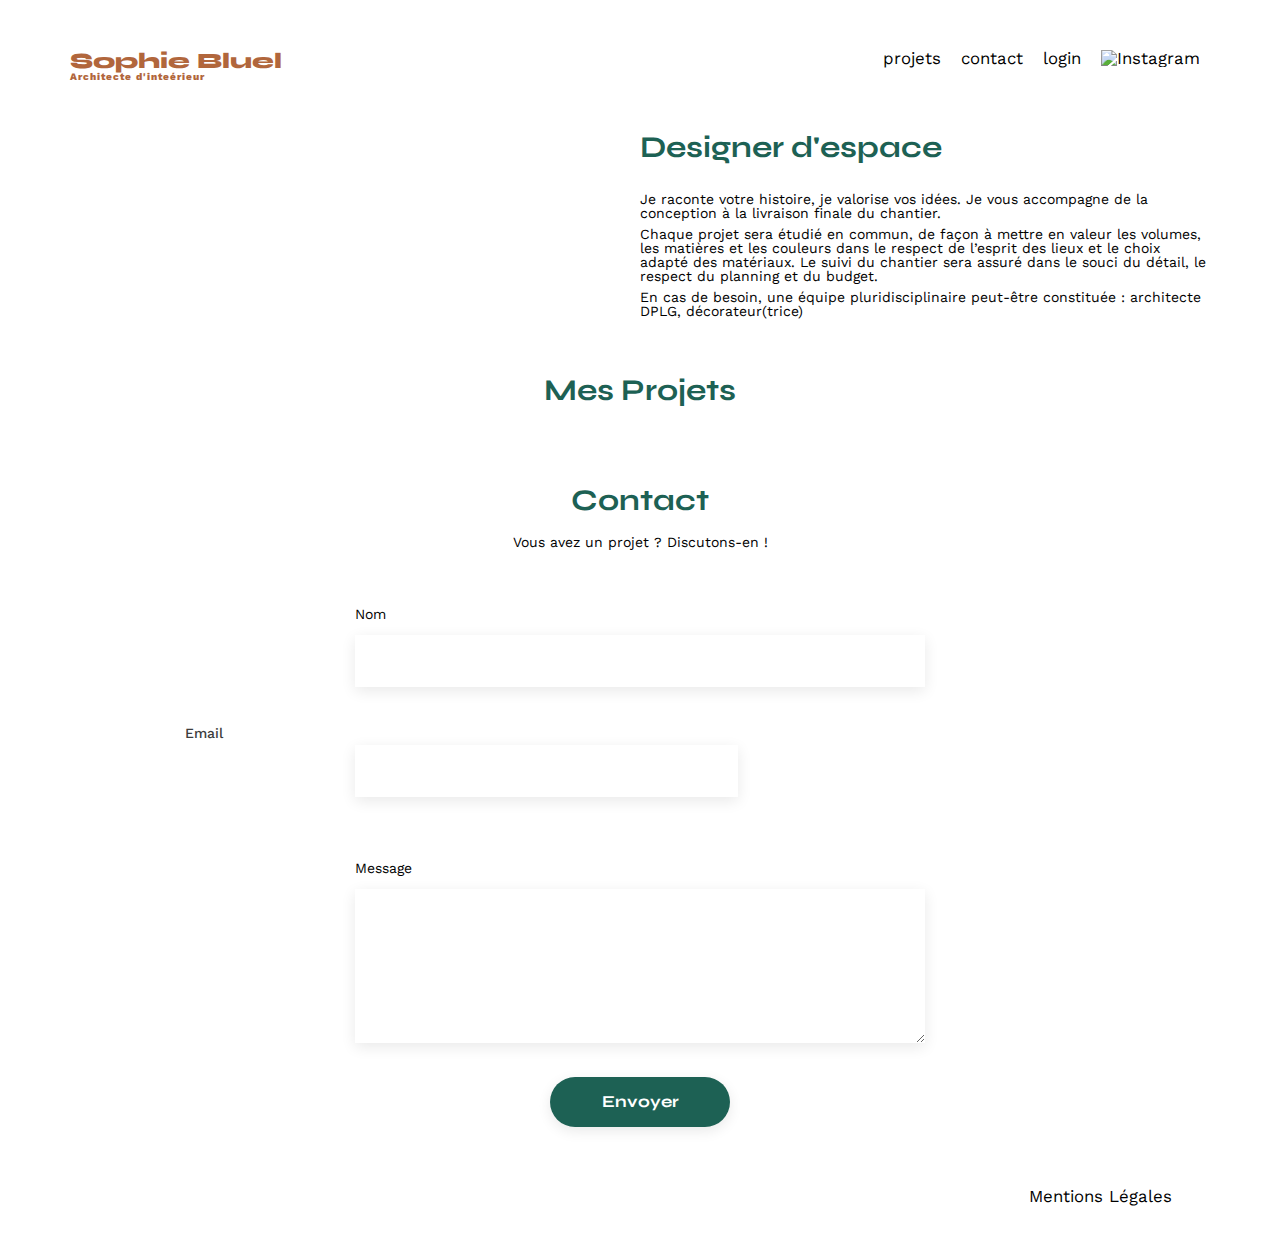
==== FrontEnd/index.html @ 69244aba "first commit. homepage done" ====
<!DOCTYPE html>
<html lang="fr">
<head>
	<meta charset="UTF-8">
	<title>Sophie Bluel - Architecte d'intérieur</title>
	<meta name="viewport" content="width=device-width, initial-scale=1.0">
	<link rel="preconnect" href="https://fonts.googleapis.com">
	<link rel="preconnect" href="https://fonts.gstatic.com" crossorigin>
	<link href="https://fonts.googleapis.com/css2?family=Syne:wght@700;800&family=Work+Sans&display=swap" rel="stylesheet">
	<meta name="description" content="">
	<link rel="stylesheet" href="./assets/style.css">
	<script src="./JS/home.js" type="module"></script>
</head>
<body>
<header>
	<h1>Sophie Bluel <span>Architecte d'inteérieur</span></h1>
	<nav>
		<ul>
			<li>projets</li>
			<li>contact</li>
			<li>login</li>
			<li><img src="./assets/icons/instagram.png" alt="Instagram"></li>
		</ul>
	</nav>
</header>
<main>
	<section id="introduction">
		<figure>
			<img src="./assets/images/sophie-bluel.png" alt="">
		</figure>
		<article>
			<h2>Designer d'espace</h2>
			<p>Je raconte votre histoire, je valorise vos idées. Je vous accompagne de la conception à la livraison finale du chantier.</p>
			<p>Chaque projet sera étudié en commun, de façon à mettre en valeur les volumes, les matières et les couleurs dans le respect de l’esprit des lieux et le choix adapté des matériaux. Le suivi du chantier sera assuré dans le souci du détail, le respect du planning et du budget.</p>
			<p>En cas de besoin, une équipe pluridisciplinaire peut-être constituée : architecte DPLG, décorateur(trice)</p>
		</article>
	</section>
	<section id="portfolio">
		<h2>Mes Projets</h2>
		<div class="gallery">

		</div>
	</section>
	<section id="contact">
		<h2>Contact</h2>
		<p>Vous avez un projet ? Discutons-en !</p>
		<form action="#" method="post">
			<label for="name">Nom</label>
			<input type="text" name="name" id="name">
			<label for="email">Email</label>
			<input type="email" name="email" id="email">
			<label for="message">Message</label>
			<textarea name="message" id="message" cols="30" rows="10"></textarea>
			<input type="submit" value="Envoyer">
		</form>
	</section>
</main>

<footer>
	<nav>
		<ul>
			<li>Mentions Légales</li>
		</ul>
	</nav>
</footer>
</body>
</html>
---- FrontEnd/assets/style.css ----
/* http://meyerweb.com/eric/tools/css/reset/
   v2.0 | 20110126
   License: none (public domain)
*/

html,
body,
div,
span,
applet,
object,
iframe,
h1,
h2,
h3,
h4,
h5,
h6,
p,
blockquote,
pre,
a,
abbr,
acronym,
address,
big,
cite,
code,
del,
dfn,
em,
img,
ins,
kbd,
q,
s,
samp,
small,
strike,
strong,
sub,
sup,
tt,
var,
b,
u,
i,
center,
dl,
dt,
dd,
ol,
ul,
li,
fieldset,
form,
label,
legend,
table,
caption,
tbody,
tfoot,
thead,
tr,
th,
td,
article,
aside,
canvas,
details,
embed,
figure,
figcaption,
footer,
header,
hgroup,
menu,
nav,
output,
ruby,
section,
summary,
time,
mark,
audio,
video {
	margin: 0;
	padding: 0;
	border: 0;
	font-size: 100%;
	font: inherit;
	vertical-align: baseline;
}

/* HTML5 display-role reset for older browsers */
article,
aside,
details,
figcaption,
figure,
footer,
header,
hgroup,
menu,
nav,
section {
	display: block;
}

body {
	line-height: 1;
}

ol,
ul {
	list-style: none;
}

blockquote,
q {
	quotes: none;
}

blockquote:before,
blockquote:after,
q:before,
q:after {
	content: '';
	content: none;
}

table {
	border-collapse: collapse;
	border-spacing: 0;
}

/** end reset css**/
body {
	max-width: 1140px;
	margin: auto;
	font-family: 'Work Sans';
	font-size: 14px;
}

header {
	display: flex;
	justify-content: space-between;
	margin: 50px 0
}

section {
	margin: 50px 0
}

h1 {
	display: flex;
	flex-direction: column;
	font-family: 'Syne';
	font-size: 22px;
	font-weight: 800;
	color: #B1663C
}

h1>span {
	font-family: 'Work Sans';
	font-size: 10px;
	letter-spacing: 0.1em;
	;
}

h2 {
	font-family: 'Syne';
	font-weight: 700;
	font-size: 30px;
	color: #1D6154
}

nav ul {
	display: flex;
	align-items: center;
	list-style-type: none;

}

nav li {
	padding: 0 10px;
	font-size: 1.2em;
}

li:hover {
	color: #B1663C;
}

#introduction {
	display: flex;
	align-items: center;
}

#introduction figure {
	flex: 1
}

#introduction img {
	display: block;
	margin: auto;
	width: 80%;
}

#introduction article {
	flex: 1
}

#introduction h2 {
	margin-bottom: 1em;
}

#introduction p {
	margin-bottom: 0.5em;
}

#portfolio h2 {
	text-align: center;
	margin-bottom: 1em;
}

.gallery {
	width: 100%;
	display: grid;
	grid-template-columns: 1fr 1fr 1fr;
	grid-column-gap: 20px;
	grid-row-gap: 20px;
}

.gallery img {
	width: 100%;

}

#contact {
	width: 50%;
	margin: auto;
}

#contact>* {
	text-align: center;

}

#contact h2 {
	margin-bottom: 20px;
}

#contact form {
	text-align: left;
	margin-top: 30px;
	display: flex;
	flex-direction: column;
}

#contact input {
	height: 50px;
	font-size: 1.2em;
	border: none;
	box-shadow: 0px 4px 14px rgba(0, 0, 0, 0.09);
}

#contact label {
	margin: 2em 0 1em 0;
}

#contact textarea {
	border: none;
	box-shadow: 0px 4px 14px rgba(0, 0, 0, 0.09);
}

input[type="submit"] {
	font-family: 'Syne';
	font-weight: 700;
	color: white;
	background-color: #1D6154;
	margin: 2em auto;
	width: 180px;
	text-align: center;
	border-radius: 60px;
}

footer nav ul {
	display: flex;
	justify-content: flex-end;
	margin: 2em
}



/* my stuff */

#loginForm {
	display: flex;
	flex-flow: column;
	align-items: center;
	margin-top: 200px;
	margin-left: auto;
	margin-right: auto;
	text-align: center;
	margin-bottom: 300px;
}

#loginForm h1 {
	margin-bottom: 10px;
	font-family: 'Syne';
	font-style: normal;
	font-weight: 700;
	font-size: 30px;
	line-height: 36px;
	color: #1D6154;

	/* identical to box height */
	text-align: center;
}

label[for="email"] {
	position: relative;
	left: -170px;
	top: 10px;
	text-align: left;
	width: 46px;
	height: 16px;
	font-family: 'Work Sans';
	font-style: normal;
	font-weight: 500;
	font-size: 14px;
	line-height: 16px;
	color: #3D3D3D;
}

#email {
	/* Rectangle 12 */
	width: 379px;
	height: 51px;
	background: #FFFFFF;
	border: none;
	box-shadow: 0px 4px 14px rgba(0, 0, 0, 0.09);
	margin-bottom: 36px;
}

label[for="password"] {
	position: relative;
	left: -146px;
	top: 15px;
	width: 92px;
	height: 16px;
	font-family: 'Work Sans';
	font-style: normal;
	font-weight: 500;
	font-size: 14px;
	line-height: 16px;
	color: #3D3D3D;
}

#password {
	border: none;
	width: 379px;
	height: 51px;
	margin-top: 6px;
	background: #FFFFFF;
	box-shadow: 0px 4px 14px rgba(0, 0, 0, 0.09);
}

#loginForm button{
	font-family: inherit;
	color: white;
	background: #1D6154;
	margin-top: 37px;
	height: 36px;
	width: 179px;
	border-radius: 60px;
	border: none;
	cursor: pointer;
}

nav a{
	font-family: inherit;
	color: inherit;
	text-decoration: none;
}

nav a:active{
	font-weight: 600;
}
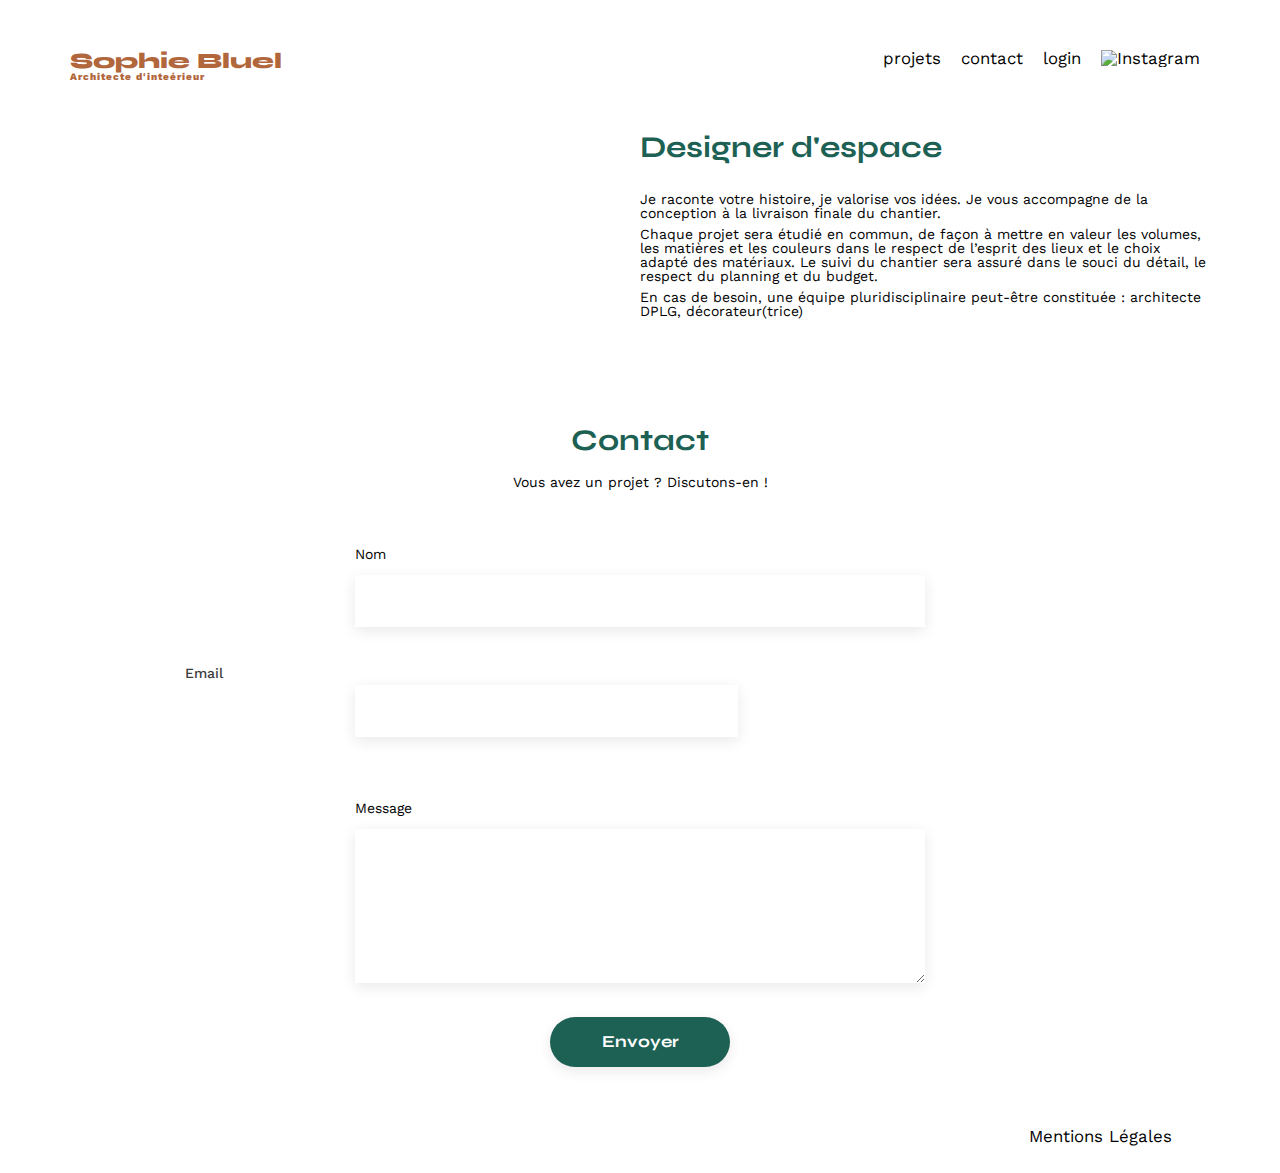
==== commit 4a08ebd3: "working categories. might need some polishing" ====
--- a/FrontEnd/index.html
+++ b/FrontEnd/index.html
@@ -9,7 +9,7 @@
 	<link href="https://fonts.googleapis.com/css2?family=Syne:wght@700;800&family=Work+Sans&display=swap" rel="stylesheet">
 	<meta name="description" content="">
 	<link rel="stylesheet" href="./assets/style.css">
-	<script src="./JS/home.js" type="module"></script>
+	<script src="./JS/home.js" type="module" defer></script>
 </head>
 <body>
 <header>
@@ -36,7 +36,6 @@
 		</article>
 	</section>
 	<section id="portfolio">
-		<h2>Mes Projets</h2>
 		<div class="gallery">
 
 		</div>
--- a/FrontEnd/assets/style.css
+++ b/FrontEnd/assets/style.css
@@ -386,4 +386,41 @@
 
 nav a:active{
 	font-weight: 600;
+}
+
+
+/* category buttons */
+
+.btnContainer{
+	width: 50%;
+	display: flex;
+	justify-content: space-around;
+	margin-left: auto;
+	margin-right: auto;
+	margin-bottom: 40px;
+}
+
+.btnContainer .btn{
+	display: inline-block;
+	font-family: 'Syne';
+	height: 37px;
+	box-sizing: border-box;
+	font-size: 16px;
+	font-weight: 700;
+	text-align: center;
+	color: #1D6154;
+	border: 1px solid #1D6154;
+	border-radius: 60px;
+	padding-top: 5px;
+	padding-left: 15px;
+	padding-right: 15px;
+	padding-bottom: 5px;
+	background-color: transparent;
+	cursor: pointer;
+	line-height: 19px;
+}
+
+.btnContainer .btn:active, .btnContainer .btn:hover,.btnContainer .btn:focus{
+	background-color: #1D6154;
+	color: white;
 }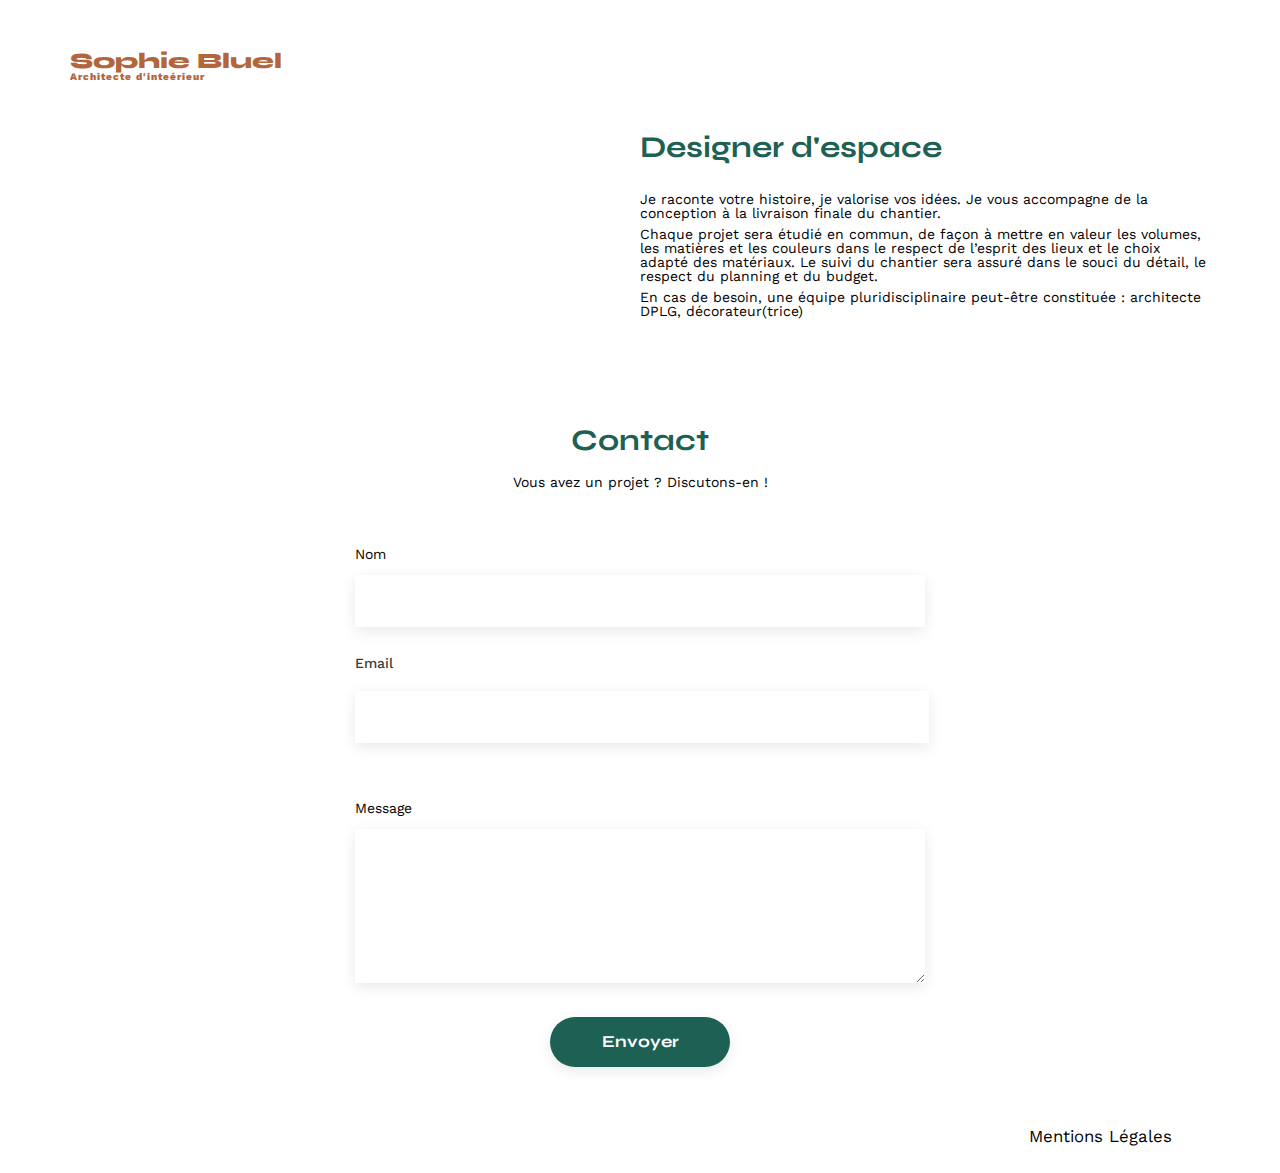
==== commit 62a0048c: "load index, categories, login" ====
--- a/FrontEnd/index.html
+++ b/FrontEnd/index.html
@@ -1,66 +1,70 @@
 <!DOCTYPE html>
 <html lang="fr">
+
 <head>
 	<meta charset="UTF-8">
 	<title>Sophie Bluel - Architecte d'intérieur</title>
 	<meta name="viewport" content="width=device-width, initial-scale=1.0">
 	<link rel="preconnect" href="https://fonts.googleapis.com">
 	<link rel="preconnect" href="https://fonts.gstatic.com" crossorigin>
-	<link href="https://fonts.googleapis.com/css2?family=Syne:wght@700;800&family=Work+Sans&display=swap" rel="stylesheet">
-	<meta name="description" content="">
+	<link href="https://fonts.googleapis.com/css2?family=Syne:wght@700;800&family=Work+Sans&display=swap"
+		rel="stylesheet">
+		<script src="https://kit.fontawesome.com/8e51572be2.js" crossorigin="anonymous"></script>
 	<link rel="stylesheet" href="./assets/style.css">
-	<script src="./JS/home.js" type="module" defer></script>
+	<script src="./scripts/index.js" defer></script>
 </head>
+
 <body>
-<header>
-	<h1>Sophie Bluel <span>Architecte d'inteérieur</span></h1>
-	<nav>
-		<ul>
-			<li>projets</li>
-			<li>contact</li>
-			<li>login</li>
-			<li><img src="./assets/icons/instagram.png" alt="Instagram"></li>
-		</ul>
-	</nav>
-</header>
-<main>
-	<section id="introduction">
-		<figure>
-			<img src="./assets/images/sophie-bluel.png" alt="">
-		</figure>
-		<article>
-			<h2>Designer d'espace</h2>
-			<p>Je raconte votre histoire, je valorise vos idées. Je vous accompagne de la conception à la livraison finale du chantier.</p>
-			<p>Chaque projet sera étudié en commun, de façon à mettre en valeur les volumes, les matières et les couleurs dans le respect de l’esprit des lieux et le choix adapté des matériaux. Le suivi du chantier sera assuré dans le souci du détail, le respect du planning et du budget.</p>
-			<p>En cas de besoin, une équipe pluridisciplinaire peut-être constituée : architecte DPLG, décorateur(trice)</p>
-		</article>
-	</section>
-	<section id="portfolio">
-		<div class="gallery">
+	<header>
 
-		</div>
-	</section>
-	<section id="contact">
-		<h2>Contact</h2>
-		<p>Vous avez un projet ? Discutons-en !</p>
-		<form action="#" method="post">
-			<label for="name">Nom</label>
-			<input type="text" name="name" id="name">
-			<label for="email">Email</label>
-			<input type="email" name="email" id="email">
-			<label for="message">Message</label>
-			<textarea name="message" id="message" cols="30" rows="10"></textarea>
-			<input type="submit" value="Envoyer">
-		</form>
-	</section>
-</main>
+		<h1>Sophie Bluel <span>Architecte d'inteérieur</span></h1>
+		<nav>
 
-<footer>
-	<nav>
-		<ul>
-			<li>Mentions Légales</li>
-		</ul>
-	</nav>
-</footer>
+		</nav>
+	</header>
+	<main>
+		<section id="introduction">
+			<figure>
+				<img src="./assets/images/sophie-bluel.png" alt="">
+			</figure>
+			<article>
+				<h2>Designer d'espace</h2>
+				<p>Je raconte votre histoire, je valorise vos idées. Je vous accompagne de la conception à la livraison
+					finale du chantier.</p>
+				<p>Chaque projet sera étudié en commun, de façon à mettre en valeur les volumes, les matières et les
+					couleurs dans le respect de l’esprit des lieux et le choix adapté des matériaux. Le suivi du
+					chantier sera assuré dans le souci du détail, le respect du planning et du budget.</p>
+				<p>En cas de besoin, une équipe pluridisciplinaire peut-être constituée : architecte DPLG,
+					décorateur(trice)</p>
+			</article>
+		</section>
+		<section id="portfolio">
+			<div class="gallery">
+
+			</div>
+		</section>
+		<section id="contact">
+			<h2>Contact</h2>
+			<p>Vous avez un projet ? Discutons-en !</p>
+			<form action="#" method="post">
+				<label for="name">Nom</label>
+				<input type="text" name="name" id="name">
+				<label for="email">Email</label>
+				<input type="email" name="email" id="email">
+				<label for="message">Message</label>
+				<textarea name="message" id="message" cols="30" rows="10"></textarea>
+				<input type="submit" value="Envoyer">
+			</form>
+		</section>
+	</main>
+
+	<footer>
+		<nav>
+			<ul>
+				<li>Mentions Légales</li>
+			</ul>
+		</nav>
+	</footer>
 </body>
-</html>
+
+</html>--- a/FrontEnd/assets/style.css
+++ b/FrontEnd/assets/style.css
@@ -292,9 +292,11 @@
 
 
 
-/* my stuff */
+/* login form*/
 
 #loginForm {
+	font-family: 'Syne';
+	width: 35%;
 	display: flex;
 	flex-flow: column;
 	align-items: center;
@@ -303,6 +305,7 @@
 	margin-right: auto;
 	text-align: center;
 	margin-bottom: 300px;
+	box-sizing: border-box;
 }
 
 #loginForm h1 {
@@ -313,61 +316,58 @@
 	font-size: 30px;
 	line-height: 36px;
 	color: #1D6154;
-
-	/* identical to box height */
-	text-align: center;
-}
-
-label[for="email"] {
-	position: relative;
-	left: -170px;
-	top: 10px;
-	text-align: left;
-	width: 46px;
-	height: 16px;
-	font-family: 'Work Sans';
-	font-style: normal;
-	font-weight: 500;
-	font-size: 14px;
-	line-height: 16px;
-	color: #3D3D3D;
+	text-align: center;
+}
+
+.name, .password{
+	width: 100%;
+	display: flex;
+	flex-direction: column;
+	align-items: flex-start;
+}
+
+
+.connection{
+	display: flex;
+	flex-direction: column;
 }
 
 #email {
-	/* Rectangle 12 */
-	width: 379px;
+	font-size: 20px;
+	font-family: inherit;
+	width: 100%;
 	height: 51px;
 	background: #FFFFFF;
 	border: none;
+	margin-bottom: 30px;
+	margin-top: 6px;
 	box-shadow: 0px 4px 14px rgba(0, 0, 0, 0.09);
-	margin-bottom: 36px;
-}
-
-label[for="password"] {
-	position: relative;
-	left: -146px;
-	top: 15px;
-	width: 92px;
-	height: 16px;
-	font-family: 'Work Sans';
-	font-style: normal;
-	font-weight: 500;
-	font-size: 14px;
-	line-height: 16px;
-	color: #3D3D3D;
 }
 
 #password {
-	border: none;
-	width: 379px;
+	font-size: 20px;
+	border: none;
+	width: 100%;
 	height: 51px;
 	margin-top: 6px;
 	background: #FFFFFF;
 	box-shadow: 0px 4px 14px rgba(0, 0, 0, 0.09);
 }
 
-#loginForm button{
-	font-family: inherit;
+label[for='email'], label[for='password']{
+	font-family: 'Work Sans';
+	font-style: normal;
+	font-size: 14px;
+	font-weight: 500;
+	line-height: 16px;
+	letter-spacing: 0em;
+	color: #3D3D3D;
+}
+
+#login{
+	font-family: 'Syne';
+	font-size: 14px;
+	font-weight: 700;
 	color: white;
 	background: #1D6154;
 	margin-top: 37px;
@@ -376,9 +376,10 @@
 	border-radius: 60px;
 	border: none;
 	cursor: pointer;
-}
-
-nav a{
+	margin-bottom: 28px;
+}
+
+nav a, .connection a{
 	font-family: inherit;
 	color: inherit;
 	text-decoration: none;
@@ -423,4 +424,85 @@
 .btnContainer .btn:active, .btnContainer .btn:hover,.btnContainer .btn:focus{
 	background-color: #1D6154;
 	color: white;
-}+}
+
+/* modify container */
+
+.modify{
+	display: flex;
+	align-items: baseline;
+	justify-content: space-between;
+	width: 25%;
+	margin-left: auto;
+	margin-right: auto;
+}
+
+.fa-pen-to-square{
+	font-size: 20px;
+	font-weight: 400;
+}
+
+.modify button{
+	font-family: 'Work Sans';
+	font-weight: 400;
+	font-size: 14px;
+	cursor: pointer;
+	display: flex;
+	text-decoration: none;
+	align-items: center;
+	justify-content: space-between;
+	width: 70px;
+	background: transparent;
+	border: none;
+}
+
+
+/* top publish buttons*/
+
+.publish{
+	display: flex;
+	justify-content: center;
+	margin-left: auto;
+	margin-right: auto;
+	background-color: black;
+	height: 59px;
+	font-family: 'Work Sans';
+	align-items: center;
+	width: 100%;
+}
+
+.publish a{
+	font-weight: 400;
+	font-size: 16px;
+	color: white;
+	cursor: pointer;
+	text-decoration: none;
+	text-align: center;
+	display: flex;
+	text-decoration: none;
+	align-items: center;
+	justify-content: center;
+	width: 15%;
+
+}
+
+.publish .fa-pen-to-square{
+	margin-right: 5px;
+	font-weight: 400;
+}
+
+.publish>button{
+	font-weight: 500;
+	font-size: 14px;
+	font-family: 'Work Sans';
+	border-radius: 60px;
+	height: 38px;
+	width: 216px;
+	cursor: pointer;
+	border: none;
+	text-align: center;
+}
+
+
+/*modal*/
+
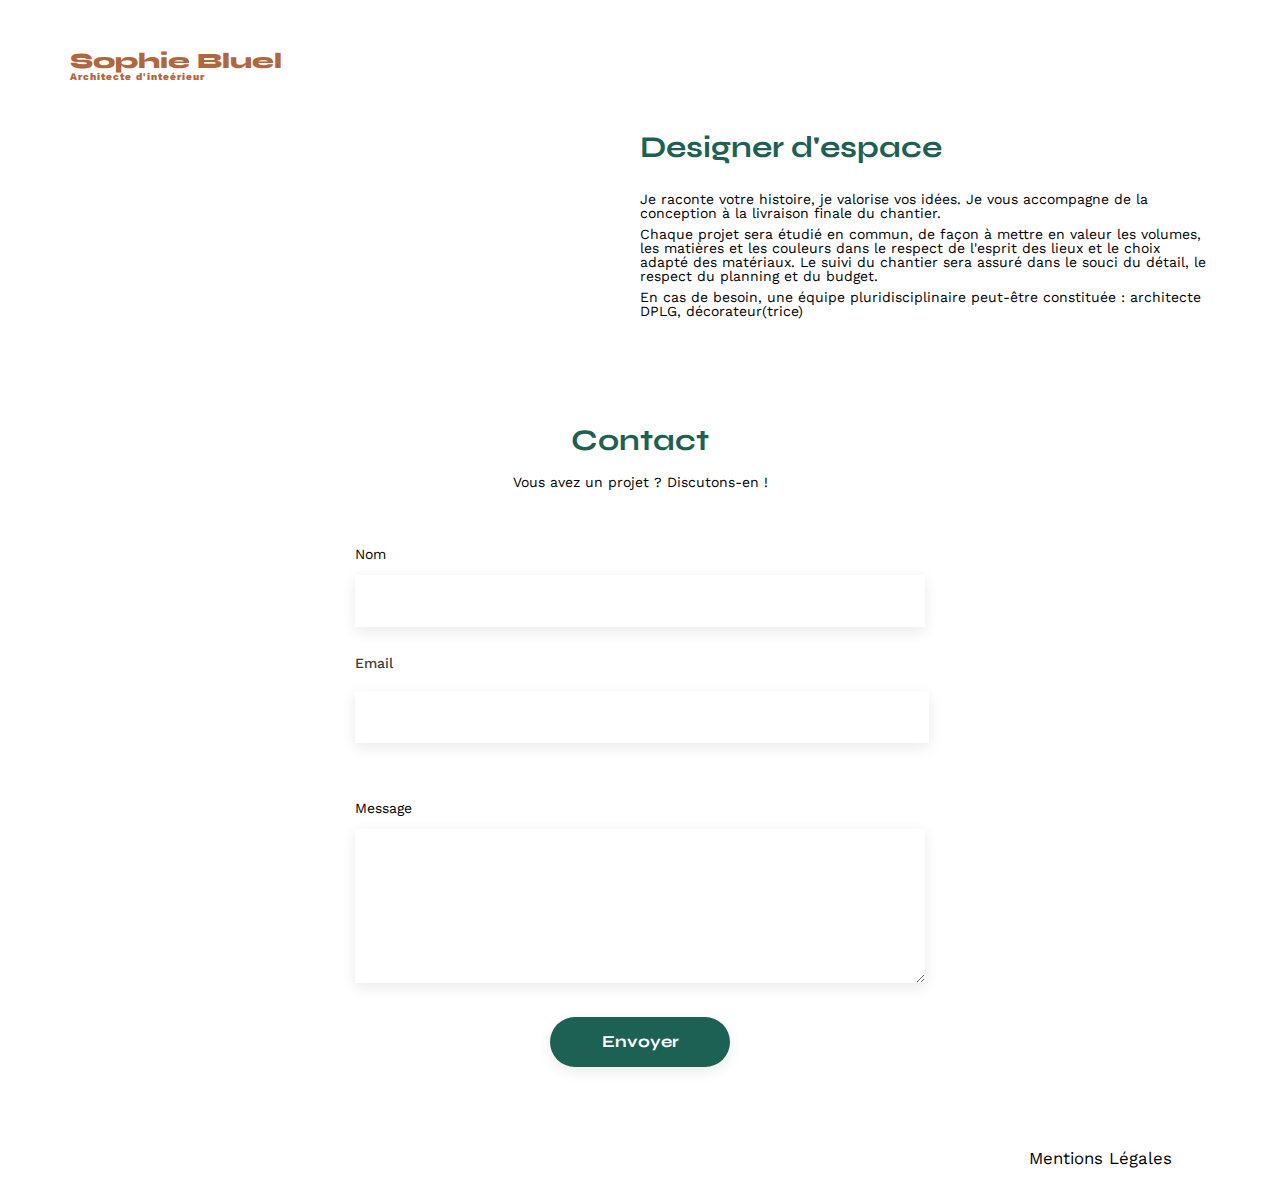
==== commit 99221ebe: "logout, modal with gallery" ====
--- a/FrontEnd/index.html
+++ b/FrontEnd/index.html
@@ -32,7 +32,7 @@
 				<p>Je raconte votre histoire, je valorise vos idées. Je vous accompagne de la conception à la livraison
 					finale du chantier.</p>
 				<p>Chaque projet sera étudié en commun, de façon à mettre en valeur les volumes, les matières et les
-					couleurs dans le respect de l’esprit des lieux et le choix adapté des matériaux. Le suivi du
+					couleurs dans le respect de l'esprit des lieux et le choix adapté des matériaux. Le suivi du
 					chantier sera assuré dans le souci du détail, le respect du planning et du budget.</p>
 				<p>En cas de besoin, une équipe pluridisciplinaire peut-être constituée : architecte DPLG,
 					décorateur(trice)</p>
@@ -56,6 +56,23 @@
 				<input type="submit" value="Envoyer">
 			</form>
 		</section>
+		<section>
+			<div class="modal" id="modal">
+				<button  class="close-button">&times;</button>
+				<div class="modal-header">
+					<h2 class="modal-title">Galerie photo</h2>
+				</div>
+				<div class="modal-body">
+
+				</div>
+				<div class="modal-input">
+					<button>Ajouter une photo</button>
+					<a href="#">Supprimer la galerie</a>
+				</div>
+			</div>
+			  <div id="overlay"></div>
+		</section>
+
 	</main>
 
 	<footer>
--- a/FrontEnd/assets/style.css
+++ b/FrontEnd/assets/style.css
@@ -319,7 +319,8 @@
 	text-align: center;
 }
 
-.name, .password{
+.name,
+.password {
 	width: 100%;
 	display: flex;
 	flex-direction: column;
@@ -327,7 +328,7 @@
 }
 
 
-.connection{
+.connection {
 	display: flex;
 	flex-direction: column;
 }
@@ -354,7 +355,8 @@
 	box-shadow: 0px 4px 14px rgba(0, 0, 0, 0.09);
 }
 
-label[for='email'], label[for='password']{
+label[for='email'],
+label[for='password'] {
 	font-family: 'Work Sans';
 	font-style: normal;
 	font-size: 14px;
@@ -364,7 +366,7 @@
 	color: #3D3D3D;
 }
 
-#login{
+#loginBtn {
 	font-family: 'Syne';
 	font-size: 14px;
 	font-weight: 700;
@@ -379,20 +381,21 @@
 	margin-bottom: 28px;
 }
 
-nav a, .connection a{
+nav a,
+.connection a {
 	font-family: inherit;
 	color: inherit;
 	text-decoration: none;
 }
 
-nav a:active{
+nav a:active {
 	font-weight: 600;
 }
 
 
 /* category buttons */
 
-.btnContainer{
+.btnContainer {
 	width: 50%;
 	display: flex;
 	justify-content: space-around;
@@ -401,7 +404,7 @@
 	margin-bottom: 40px;
 }
 
-.btnContainer .btn{
+.btnContainer .btn {
 	display: inline-block;
 	font-family: 'Syne';
 	height: 37px;
@@ -421,14 +424,16 @@
 	line-height: 19px;
 }
 
-.btnContainer .btn:active, .btnContainer .btn:hover,.btnContainer .btn:focus{
+.btnContainer .btn:active,
+.btnContainer .btn:hover,
+.btnContainer .btn:focus {
 	background-color: #1D6154;
 	color: white;
 }
 
 /* modify container */
 
-.modify{
+.modify {
 	display: flex;
 	align-items: baseline;
 	justify-content: space-between;
@@ -437,12 +442,12 @@
 	margin-right: auto;
 }
 
-.fa-pen-to-square{
+.fa-pen-to-square {
 	font-size: 20px;
 	font-weight: 400;
 }
 
-.modify button{
+.modify a {
 	font-family: 'Work Sans';
 	font-weight: 400;
 	font-size: 14px;
@@ -459,7 +464,7 @@
 
 /* top publish buttons*/
 
-.publish{
+.publish {
 	display: flex;
 	justify-content: center;
 	margin-left: auto;
@@ -471,7 +476,7 @@
 	width: 100%;
 }
 
-.publish a{
+.publish a {
 	font-weight: 400;
 	font-size: 16px;
 	color: white;
@@ -486,12 +491,12 @@
 
 }
 
-.publish .fa-pen-to-square{
+.publish .fa-pen-to-square {
 	margin-right: 5px;
 	font-weight: 400;
 }
 
-.publish>button{
+.publish>button {
 	font-weight: 500;
 	font-size: 14px;
 	font-family: 'Work Sans';
@@ -506,3 +511,164 @@
 
 /*modal*/
 
+.modal {
+	position: relative;
+	display: flex;
+	flex-flow: column;
+	justify-content: center;
+	align-items: center;
+	position: fixed;
+	top: 50%;
+	left: 50%;
+	transform: translate(-50%, -50%) scale(0);
+	transition: 200ms ease-in-out;
+	border: none;
+	border-radius: 10px;
+	z-index: 10;
+	background-color: white;
+	width: 630px;
+	height: 730px;
+	padding: 30px;
+}
+
+.modal.active {
+	transform: translate(-50%, -50%) scale(1);
+}
+
+.modal-header {
+	display: flex;
+	justify-content: space-between;
+	align-items: center;
+
+}
+
+.modal-title {
+	font-family: 'Work Sans';
+	color: black;
+	font-weight: 400;
+	font-size: 26px;
+	margin: 0;
+	margin-top: 30px;
+	margin-bottom: 46px;
+}
+
+.close-button {
+	position: absolute;
+	top: 32px;
+	right: 36px;
+	cursor: pointer;
+	border: none;
+	outline: none;
+	background: none;
+	font-size: 20px;
+	font-weight: bold;
+	text-align: right;
+}
+
+.modal-body {
+	display: flex;
+	margin-left: auto;
+	margin-right: auto;
+	width: 70%;
+	flex-flow: row wrap;
+	align-items: flex-start;
+	justify-content: space-between;
+	border-bottom: 1px solid #B3B3B3;
+	padding-bottom: 45px;
+}
+
+.modal-body img {
+	width: 100%;
+	height: 108px;
+	object-fit: contain;
+}
+
+.modal-item {
+	position: relative;
+	display: flex;
+	flex-direction: column;
+	justify-content: center;
+	width: 19%;
+	margin: 2px;
+	height: 140px;
+	margin-top: 0;
+	margin-bottom: 0;
+}
+
+.modal-item a{
+	margin-top: 4px;
+	margin-bottom: 0;
+	text-decoration: none;
+	font-family: "Work Sans";
+	font-size: 12px;
+	font-weight: 400;
+}
+
+.del-image{
+	cursor: pointer;
+	position: absolute;
+	top: 17px;
+	right: 7px;
+	text-align: center;
+	display: flex;
+	justify-content: space-evenly;
+	align-items: center;
+	background-color: black;
+	border: none;
+	border-radius: 2px;
+	color: #FFFFFF;
+	width: 17px;
+	height: 17px;
+}
+
+.fa-trash-can{
+	height: 9px;
+	width: 9px;
+}
+
+.modal-input{
+	display: flex;
+	flex-direction: column;
+	align-items: center;
+}
+
+.modal-input>button{
+	cursor: pointer;
+	background-color: #1D6154;
+	height: 36px;
+	width: 237px;
+	border-radius: 60px;
+	border:none;
+	font-family: 'Syne';
+	font-size: 14px;
+	font-weight: 700;
+	color: #FFFFFF;
+	margin-top: 38px;
+	margin-bottom: 23px;
+}
+.modal-input a{
+	text-decoration: none;
+	font-family: 'Syne';
+	font-size: 14px;
+	font-weight: 400;
+	font-style: normal;
+	color: #D65353;
+}
+
+#overlay {
+	position: fixed;
+	opacity: 0;
+	transition: 200ms ease-in-out;
+	top: 0;
+	left: 0;
+	right: 0;
+	bottom: 0;
+	background-color: rgba(0, 0, 0, .5);
+	pointer-events: none;
+}
+
+#overlay.active {
+	opacity: 1;
+	pointer-events: all;
+}
+
